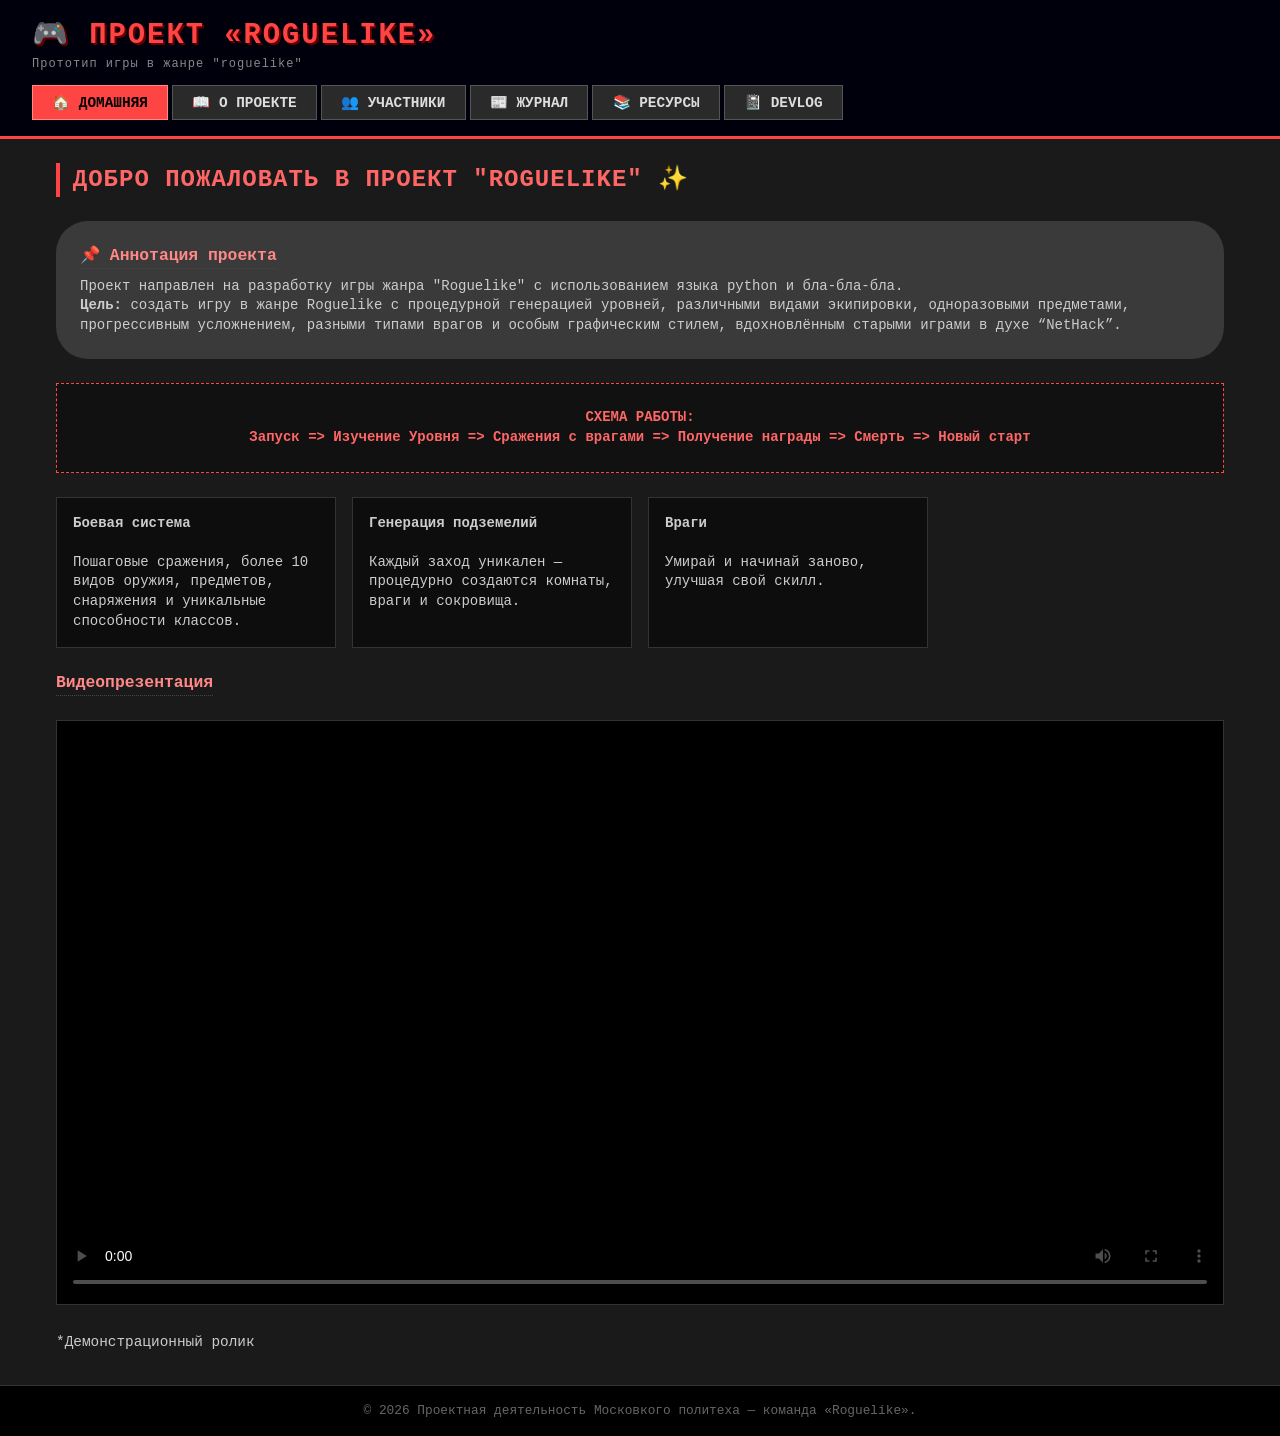
==== site/index.html @ 82ebc9a0 "изменил структуру сайта" ====
<!DOCTYPE html>
<html lang="ru">
<head>
    <meta charset="UTF-8">
    <meta name="viewport" content="width=device-width, initial-scale=1.0, user-scalable=yes">
    <title>Roguelike Project | Hardcore Dungeon</title>
    <link rel="stylesheet" href="css/style.css">
</head>
<body>

<header>
    <div class="logo">
        <h1>🎮 Проект «ROGUELIKE»</h1>
        <p>Прототип игры в жанре "roguelike"</p>
    </div>
    <nav>
        <button class="nav-btn" data-page="home">🏠 Домашняя</button>
        <button class="nav-btn" data-page="about">📖 О проекте</button>
        <button class="nav-btn" data-page="members">👥 Участники</button>
        <button class="nav-btn" data-page="journal">📰 Журнал</button>
        <button class="nav-btn" data-page="resources">📚 Ресурсы</button>
		<button class="nav-btn" data-page="devlog">📓 Devlog</button>
    </nav>
</header>

<div class="container">
    <!-- ДОМАШНЯЯ СТРАНИЦА  -->
    <div id="home" class="page active-page">
        <h2>Добро пожаловать в проект "Roguelike" ✨</h2>
        <div style="background: #3a3a3a; padding: 1.5rem; border-radius: 32px; margin: 1.5rem 0;">
            <h3>📌 Аннотация проекта</h3>
            <p>Проект направлен на разработку игры жанра "Roguelike" с использованием языка python и бла-бла-бла.</p>
            <p><strong>Цель:</strong> создать игру в жанре Roguelike с процедурной генерацией уровней, различными видами экипировки, одноразовыми предметами, прогрессивным усложнением, разными типами врагов и особым графическим стилем, вдохновлённым старыми играми в духе “NetHack”.</p>
        </div>

        <div class="diagram-placeholder" style="background: #111111;">
            <p>СХЕМА РАБОТЫ:</p>
			<p>Запуск => Изучение Уровня => Сражения с врагами => Получение награды => Смерть => Новый старт</p>
        </div>
		
        
        <div class="card-grid">
            <div class="card"><strong>Боевая система</strong><br>Пошаговые сражения, более 10 видов оружия, предметов, снаряжения и уникальные способности классов.</div>
            <div class="card"><strong>Генерация подземелий</strong><br>Каждый заход уникален — процедурно создаются комнаты, враги и сокровища.</div>
            <div class="card"><strong>Враги</strong><br>Умирай и начинай заново, улучшая свой скилл.</div>
        </div>

        <h3>Видеопрезентация</h3>
        <video controls width="100%" poster="https://placehold.co/1280x720/2c5a73/white?text=Roguelike+Видео">
            <source src="images/VIDEO.mp4" type="video/mp4">
            Ваш браузер не поддерживает видео. Вот <a href="#">ссылка на описание</a>.
        </video>
        <p style="font-size: 0.9rem; margin-top: 0.3rem;">*Демонстрационный ролик</p>
    </div>

    <!-- СТРАНИЦА «О ПРОЕКТЕ» -->
    <div id="about" class="page">
        <h2>📖 О проекте «Roguelike»</h2>
        <p style="font-size:1.1rem; margin: 1rem 0;">Проект выполняется в рамках дисциплины «Проектная деятельность» студентами 1 курса.</p>
        
        <div class="card">
			<h3>Проблематика</h3>
			<p>Современные roguelike-игры часто страдают от однообразия: предсказуемые подземелья, слабая система прогрессии и отсутствие реиграбельности. Игроки быстро теряют интерес из-за недостаточной вариативности и отсутствия значимых выборов.</p>
		</div>
        <div class="card">
			<h3>Наше решение</h3>
			<p>Создание динамичного пошагового roguelike с процедурной генерацией уровней, с разнообразием оружием, снарежением и бафами  . Каждое прохождение предлагает новые тактические решения и неожиданные ситуации.</p>
		</div>
        <div class="card">
            <h3>Технологии</h3>
            <p>Frontend: HTML, CSS, JavaScript, Python.</p>
        </div>
        <img src="images/photo_2026-05-11_20-51-16.jpg" alt="Игра" style="width:100%; border-radius: 28px; margin: 1rem 0;">
        <p class="tag">Рис.1 — Генерация подземелия.</p>
    </div>

    <!-- СТРАНИЦА «УЧАСТНИКИ» -->
    <div id="members" class="page">
        <h2>👥 Участники команды и их вклад</h2>
        <div class="card-grid">
            <div class="card member-card">
                <h3>Рыбкин Ярослав</h3>
                <p><strong>Роль:</strong> Тимлид, разработчик</p>
                <p>Вклад: разработка концепции, создание ТЗ для всего проекта.</p>
            </div>
            <div class="card member-card">
                <h3>Борзов Севастьян</h3>
                <p><strong>Роль:</strong> Аналитик, тестировщик, геймдизайнер</p>
                <p>Вклад: Написание отчёта, тестирование прототипа и сайта. Продумывание концепта игры.</p>
            </div>
            <div class="card member-card">
                <h3>Ларин Антон</h3>
                <p><strong>Роль:</strong> Frontend-разработчик</p>
                <p>Вклад: создание сайта с html, css, js.</p>
            </div>
        </div>
    </div>

    <!-- СТРАНИЦА «ЖУРНАЛ» -->
    <div id="journal" class="page">
        <h2>📝 Журнал проекта: этапы работы</h2>
		<div class="news-item">
        <span class="tag">Февраль 2026</span>
        <h3>💡 Идея и зарождение проекта</h3>
        <p>На стартовом собрании команды решили делать игру в жанре roguelike. Изучили классику жанра: NetHack, Binding of Isaac, Dead Cells. Наметили основные механики и распределили роли.</p>
        <p><strong>Результат:</strong> Утверждённая концепция и ТЗ.</p>
    </div>

    <div class="news-item">
        <span class="tag">Март 2026 (неделя 1-2)</span>
        <h3>🎮 Выбор темы и начало разработки</h3>
        <p>Определились с концепцией — создаём браузерную roguelike-игру. Изучили основные механики жанра: процедурную генерацию, пошаговый бой, систему лута. Начали писать первый прототип на Python.</p>
        <p><strong>Результат:</strong> Базовый игровой цикл, персонаж может двигаться по сетке.</p>
    </div>
	
	    <div class="news-item">
        <span class="tag">Март 2026 (неделя 3-4)</span>
        <h3>🗺 Процедурная генерация уровней</h3>
        <p>Создан алгоритм генерации подземелий на основе BSP-деревьев. Комнаты соединяются коридорами. Каждый заход генерирует уникальную карту с разным расположением врагов и сокровищ.</p>
        <p><strong>Результат:</strong> Бесконечная реиграбельность — каждый забег уникален!</p>
        <img src="images/photo_2026-05-11_20-51-21.jpg" alt="Генерация карты" style="width:100%; margin: 1rem 0;">
    </div>

    <div class="news-item">
        <span class="tag">Апрель 2026 (неделя 1-2)</span>
        <h3>⚔️ Система боя и враги</h3>
        <p>Реализовали пошаговую боевую систему. Добавили первого врага — гоблин. Интегрировали атаки, защиту и отображение здоровья. Появилась базовая механика смерти и возрождения.</p>
        <p><strong>Результат:</strong> Рабочий бой, персонаж может умирать и начинать заново.</p>
    </div>


    <div class="news-item">
        <span class="tag">Апрель 2026 (неделя 2-3)</span>
        <h3>🛠 Система инвентаря и лута</h3>
        <p>Добавили предметы: зелья здоровья, временные бафы, оружие (меч, лук, посох). Реализовали случайное выпадение лута с врагов и из сундуков. Игрок может экипировать найденное оружие и броню.</p>
        <p><strong>Результат:</strong> Инвентарь на 8 слотов, смена оружия влияет на урон.</p>
    </div>

    <div class="news-item">
        <span class="tag">Апрель 2026 (неделя 3-4)</span>
        <h3>🌐 Начало разработки сайта-презентации</h3>
        <p>Запущена работа над сайтом проекта. Создана структура: домашняя страница, описание проекта, журнал, карточки участников. Выбран стиль — "грубый ретро-хоррор" с красными акцентами.</p>
        <p><strong>Результат:</strong> Первая версия сайта с переключаемыми вкладками (HTML/CSS/JS).</p>
    </div>

    <div class="news-item">
        <span class="tag">Май 2026</span>
        <h3>⚡ Финальная сборка и полировка</h3>
        <p>Объединили игровой движок и сайт в единый проект. Поправили вёрстку под мобильные устройства, добавили видео-демонстрацию, исправили баги в генерации уровней. Провели внутреннее тестирование.</p>
        <p><strong>Что сделано:</strong> Игра, сайт-презентация проекта, техническая документация.</p>
    </div>
</div>
    </div>

    <!-- СТРАНИЦА «РЕСУРСЫ» -->
    <div id="resources" class="page">
        <h2>🛠 Полезные ресурсы для разработки</h2>
    <div class="card" >
        <h3>🎮 Игровой движое и библиотеки</h3>
        <a href="#" class="resource-link">Python —  код игры</a>
        <a href="#" class="resource-link">TCOD — быстрый 2D рендер</a>
        <a href="#" class="resource-link">HTML,CSS,JS — стандарт для написания сайта</a>
	</div>
	</div>
		
	<!-- СТРАНИЦА «DEVELOPER DIARY» (ROGUELIKE С НУЛЯ) -->
	<div id="devlog" class="page">
		<h2>📓 ROGUELIKE С НУЛЯ — DEVLOG</h2>
		<p style="font-size:1.1rem; margin: 1rem 0;">Добро пожаловать в <strong>devlog</strong> нашего проекта! В данном документе мы опишем процесс создания нашей игры в жанре rogue-like: механики, как они создавались и для чего они нужны в конечном продукте. Игра создана при большой помощи материала <a href="https://rogueliketutorials.com/tutorials/tcod/v2/" style="color:#ff8888;">Roguelike Tutorial Revised</a>.</p>
		
		<!-- Подготовка -->
		<div class="card">
			<h3>🛠 ПОДГОТОВКА</h3>
			<p>Для начала пройдёмся по организационным моментам:</p>
			
			<h4 style="color:#ffaaaa; margin-top: 1rem;">📌 Предварительные знания</h4>
			<p>Данный девлог предполагает, что вы хотя бы немного знакомы с программированием в целом и с языком Python. Если вы никогда не использовали Python раньше, этот материал может вызвать затруднения. В интернете доступно множество бесплатных ресурсов по изучению программирования и Python (их слишком много, чтобы перечислять здесь), и я бы посоветовал как минимум разобраться с понятиями объектов и функций в Python, прежде чем приступать к этому обзору.</p>
			<p>… Конечно, находятся те, кто игнорирует этот совет и тем не менее успешно осваивает материал, так что смело пропускайте последний абзац, если чувствуете в себе решимость!</p>
			
			<h4 style="color:#ffaaaa; margin-top: 1rem;">💻 Установка</h4>
			<p>Для работы с движком нам понадобился Python версии 3.7 или выше. Рекомендуется использовать самую свежую версию. <strong>Примечание:</strong> Python 2 не поддерживается.</p>
			<p>🔗 <a href="https://www.python.org/downloads/" style="color:#ff8888;">Скачать Python можно здесь.</a></p>
			<p>Также потребуется последняя версия библиотеки TCOD.</p>
			<p>🔗 <a href="https://python-tcod.readthedocs.io/en/latest/installation.html" style="color:#ff8888;">Инструкции по установке TCOD находятся здесь.</a></p>
			<p>Хотя установить TCOD и сделать игру можно и без этого (как и поступили мы), я настоятельно рекомендую использовать виртуальное окружение. <a href="https://docs.python.org/3/library/venv.html" style="color:#ff8888;">Документация по его настройке доступна здесь.</a></p>
			<p>Кроме того, если вы решите работать с виртуальным окружением, стоит потратить немного времени и создать файл <code>requirements.txt</code>. Это позволит вам отслеживать зависимости проекта, если вы добавите новые в будущем, и упростит их установку (например, при клонировании из удалённого git-репозитория).</p>
			<p>Файл <code>requirements.txt</code> можно разместить в той же папке, где вы собираетесь вести проект. Создайте файл <code>requirements.txt</code> и поместите в него следующие строки:</p>
			<pre style="background:#000000; padding:0.8rem; border:1px solid #333; overflow-x:auto; color:#88ff88;">tcod>=11.13
	numpy>=1.18</pre>
			<p>После этого, активировав виртуальное окружение, выполните команду:</p>
			<pre style="background:#000000; padding:0.8rem; border:1px solid #333; overflow-x:auto;">pip install -r requirements.txt</pre>
			<p>Так вы установите библиотеку TCOD вместе с её зависимостью numpy.</p>
			<p>В зависимости от вашего компьютера может также потребоваться установка SDL2. Инструкции по её установке для разных операционных систем уточняйте отдельно. Например, в Ubuntu это можно сделать командой:</p>
			<pre style="background:#000000; padding:0.8rem; border:1px solid #333; overflow-x:auto;">sudo apt-get install libsdl2-dev</pre>
			
			<h4 style="color:#ffaaaa; margin-top: 1rem;">🖼 Загрузка image-файла</h4>
			<p>Для этой игры нам понадобился файл с текстурами, именуемый здесь image-файлом. Файл можно <a href="https://raw.githubusercontent.com/TStand90/tcod_tutorial_v2/1667c8995fb0d0fd6df98bd84c0be46cb8b78dac/dejavu10x10_gs_tc.png" style="color:#ff8888;">скачать здесь.</a></p>
		</div>
		
		<!-- Введение -->
		<div class="card">
			<h3>📖 ВВЕДЕНИЕ</h3>
			<p>Для начала было необходимо создать игровое поле, в котором будет проходить весь геймплей. Мы воспользовались замечательным источником Roguelike Tutorial Revised для этого (<a href="https://rogueliketutorials.com/tutorials/tcod/v2/part-1/" style="color:#ff8888;">глава 1 здесь</a>). С его помощью были настроены данные по умолчанию, создан рендеринг игрового поля и добавлен на него персонаж.</p>
			<p>С движением игрока стало немного сложнее. Чтобы исправить ошибку с копированием вместо перемещения, мы не забыли поставить очистку консоли после каждой прорисовки.</p>
			<img src="https://lh3.googleusercontent.com/d/1vvMuXnjXgxiHQH7EIqrGO7Eq-CVsSD14" alt="Демонстрация движения" style="width:100%; margin:1rem 0; border:1px solid #333;">
			<p>Доработав систему перемещения, мы всерьёз занялись системой прорисовки: разделили все виды клеток на 'ch' (character), 'fg' (foreground, передний фон) и 'bg' (background, задний фон). Некоторые из них будут доступны для ходьбы, некоторые будут блокировать линию обозрения, некоторые же будут прорисовываться слегка тёмными, пока их не видно персонажу игрока.</p>
		</div>
		
		<!-- Процедурная генерация -->
		<div class="card">
			<h3>🗺 ПРОЦЕДУРНАЯ ГЕНЕРАЦИЯ (03.05.2026)</h3>
			<p>Теперь, когда в наличии у нас были все необходимые ассеты, было решено не тестировать игру на одной заранее заготовленной комнате, а сразу создать процедурную генерацию подземелья.</p>
			<p>За создание комнат отвечает функция <code>RectangularRoom</code>:</p>
			<pre style="background:#000000; padding:0.8rem; border:1px solid #333; overflow-x:auto; color:#88ff88;">class RectangularRoom:
		def __init__(self, x: int, y: int, width: int, height: int):
			self.x1 = x
			self.y1 = y
			self.x2 = x + width
			self.y2 = y + height

		@property
		def inner(self) -> Tuple[slice, slice]:
			"""Return the inner area of this room as a 2D array index."""
			return slice(self.x1 + 1, self.x2), slice(self.y1 + 1, self.y2)</pre>
			<p>За создание проходов же - метод <code>tunnel_between</code>:</p>
			<pre style="background:#000000; padding:0.8rem; border:1px solid #333; overflow-x:auto; color:#88ff88;">def tunnel_between(
		start: Tuple[int, int], end: Tuple[int, int]
	) -> Iterator[Tuple[int, int]]:
		"""Return an L-shaped tunnel between these two points."""
		x1, y1 = start
		x2, y2 = end
		if random.random() < 0.5:  # 50% chance.
			# Move horizontally, then vertically.
			corner_x, corner_y = x2, y1
		else:
			# Move vertically, then horizontally.
			corner_x, corner_y = x1, y2

		# Generate the coordinates for this tunnel.
		for x, y in tcod.los.bresenham((x1, y1), (corner_x, corner_y)).tolist():
			yield x, y
		for x, y in tcod.los.bresenham((corner_x, corner_y), (x2, y2)).tolist():
			yield x, y</pre>
			<p>В итоге наш метод генерирует примерно такое подземелье:</p>
			<img src="https://lh3.googleusercontent.com/d/1GRTMP3cfWpeGtVdlLVQp2-PskuXa6dlS" alt="Сгенерированное подземелье" style="width:100%; margin:1rem 0; border:1px solid #333;">
			<p>Затем был сделан рабочий POV. В хорошем рогалике мы не должны видеть всё подземелье сразу - только те части, что мы уже успели исследовать. Как следствие, мы должны были изменить движок рендера так, чтобы он делил все "клетки" на три типа: скрытые, в поле зрения и уже увиденные. Первые не видны совсем, вторые подсвечиваются жёлтым, а третьи видны нормально:</p>
			<img src="https://lh3.googleusercontent.com/d/10ohgEJkISSJLFQJP2o_78B3ryLajDXz9" alt="POV" style="width:100%; margin:1rem 0; border:1px solid #333;">
		</div>
		
		<!-- Враги и их ИИ -->
		<div class="card">
			<h3>👹 ВРАГИ И ИХ ИИ (05.05.2026)</h3>
			<p>Теперь, когда работающее (и каждый раз новое) подземелье у нас имеется, мы принялись за создание того, что делает roguelike игры таковыми — противников.</p>
			<p>Всего в игре у нас их три типа — <strong>Орк</strong> (слабый враг), <strong>Тролль</strong> (средний) и <strong>Демон</strong> (редкий, но сильный). В каждую комнату нужно добавить от 0 до 2 таких врагов, и её наполнение определяется генератором случайных чисел.</p>
			<p>Теперь, когда враги генерируются, нужно было заставить их двигаться, преследовать игрока и атаковать. Поскольку наша игра пошаговая, это означает, что у каждого врага, как и у игрока, будет свой ход, и мы будем чередовать их по принципу игрок→все враги→игрок и т.д., и то только, пока враги есть на экране.</p>
			<p>Перемещение было сделать несложно. Как только враг оказывается в поле зрения игрока, он начинает преследовать нашего персонажа, двигаясь в его сторону. Атаку было решено сделать ещё проще — "двигаясь" в клетку с врагом, теперь каждая из сторон может наносить урон. Размер урона у врагов зависит от типа, у игрока — от экипировки (которую мы добавим позже).</p>
			<p>Пока что было решено добавить одноразовые предметы в генератор подземелья (в маленьком размере) и в механизм создания лута (с некоторой вероятностью каждый враг "роняет" предмет). Нажав на кнопку <strong>G</strong> вплотную с лежащим предметом, можно подобрать его в инвентарь; нажав на кнопку <strong>I</strong>, можно инвентарь открыть и предмет использовать.</p>
			<p>Первым предметом (и самым простым) стало <strong>лечащее зелье</strong>, что позволяет восполнить часть здоровья. Затем были созданы три свитка: <strong>Молния</strong> (очень мощно бьёт по одному ближайшему врагу, даже сквозь стены), <strong>Конфуз</strong> (заставляет выбранного игроком врага ходить в случайных направлениях на несколько ходов) и <strong>Огненный шар</strong> (атакует выделяемую игроком область). Если один из этих свитков (кроме Молнии) не задевает ни одного врага, он не тратится.</p>
			<p>Также мы настроили частоту появления, чтобы свитки появлялись реже.</p>
		</div>
		
		<!-- Сохранение и загрузка -->
		<div class="card">
			<h3>💾 СОХРАНЕНИЕ И ЗАГРУЗКА (09.05.2026)</h3>
			<p>Сохранение и загрузка почти на 100% обязательны для каждого рогалика, но могут стать той ещё занозой, если взяться за них слишком поздно.</p>
			<p>Был создан новый класс, <code>EventHandler</code>, который отвечает за различные ошибки и игровые состояния. Теперь мы можем создавать сохранения автоматически при выходе из игры, создать состояние конца игры (и не делать автосохранение в этом случае).</p>
			<p>Для того, чтобы эта работа стала полезной, мы создали главное меню, в котором можно загрузить сохранение или же начать новую игру.</p>
			<p>Теперь пришло время создать сам файл сохранения. Мы используем формат <strong>.sav</strong>, чтобы хранить файл <code>savegame.sav</code>. В нём хранятся координаты игрока, всех монстров подземелья, комнат подземелья и, когда эта функция будет добавлена, номер этажа.</p>
		</div>
		
		<!-- Новые этажи и экипировка -->
		<div class="card">
			<h3>📈 НОВЫЕ ЭТАЖИ, УСЛОЖНЕНИЕ ИГРЫ И ЭКИПИРОВКА (11.05.2026)</h3>
			<p>Классический roguelike продолжается до бесконечности, постепенно становясь сложнее до тех пор, пока продолжать будет уже невозможно (или, в некоторых случаях, до заранее определенного потолка сложности). Как следствие, было необходимо добавить новые подземелья (здесь именуемые "этажами" одного и того же подземелья), систему постепенного усложнения и улучшенной экипировки.</p>
			<p>Для начала автогенератор подземелья был изменён. Теперь вместо фиксированного количества комнат (и монстров на комнату) эти значения можно менять в процессе игры. Также на каждом этаже подземелья в одной из комнат (кроме начальной) будет появляться особая клетка спуска, что позволяет пройти на "этаж" ниже (перейти на следующий уровень). Далее были добавлены "веса" (weights), которые отвечают за изменение параметров генерации подземелья (например, увеличивать количество врагов и уменьшать предметы).</p>
			<p>Поскольку генерация конкретного подземелья уже была запрограммирована нами, теперь всё, что нам оставалось сделать — написать код, что создаст новое подземелье каждый раз, когда мы используем "спуск", изменяя "веса" подходящим образом.</p>
			<p>И, наконец, требовалось создать экипировку для прогрессии силы игрока. Для этого были созданы два класса вещей — <strong>Оружие</strong> (усиливает урон) и <strong>Броня</strong> (снижает вражеский урон). Пока что процедурное усиление вещей на последующих этажах не добавлено — каждый предмет усиливает игрока на конкретное, заранее заданное значение. При нахождении экипировки в подземелье её можно подобрать клавишей <strong>G</strong>, после чего в меню экипировки <strong>E</strong> можно менять, какой из предметов используется. Разумеется, надет на героя может быть только один комплект доспехов и только одно оружие, но в инвентаре храниться их может сколько угодно.</p>
		</div>
		
		<!-- Итоги разработки -->
		<div class="card">
			<h3>🏆 ИТОГИ РАЗРАБОТКИ</h3>
			<p>В результате разработки нашей игры были реализованы все заявленные нами механики. Игрок может исследовать процедурно генерируемые подземелья, что становятся сложнее по мере их прохождения. В этом ему помогут два вида предметов — одноразовые и экипируемые, и они появляются в случайных комнатах подземелья или падают с врагов. Сами враги имеют три типа, разной категории сложности и редкости. Игру можно сохранять и загружать.</p>
			<img src="https://lh3.googleusercontent.com/d/13CdD627dcJdCSdv521nwW58jm3xaND8x" alt="Скриншот игры 1" style="width:100%; margin:0.5rem 0; border:1px solid #333;">
			<img src="https://lh3.googleusercontent.com/d/1UNrJeu6M1Y__YJ5st1y7T1t1M12TA-5D" alt="Скриншот игры 2" style="width:100%; margin:0.5rem 0; border:1px solid #333;">
			<img src="https://lh3.googleusercontent.com/d/1yhoysjwpZyQcR0R_dhckVgixktA9nrPn" alt="Скриншот игры 3" style="width:100%; margin:0.5rem 0; border:1px solid #333;">
			
			<h4 style="color:#ffaaaa; margin-top: 1rem;">🚀 ПЕРСПЕКТИВЫ РАЗВИТИЯ</h4>
			<p>В будущем, при необходимости, проект можно расширить. Неиспользуемые предметы экипировки в инвентаре можно превратить из бесполезного мусора в ценный материал для продажи — для чего нужно будет создать особые комнаты магазинов (и систему денег). Экипировку можно будет улучшать в особых комнатах кузни за деньги, накопленные от продаж вещей. Также можно расширить ассортимент одноразовых предметов и экипировки, сделать прогрессирующее улучшение предметов, падающих с врагов более высокой сложности (к примеру, с Демонов), чтобы награждать игроков за поиск опасностей вместо бегства. Быть может, будет полезным создать макропрогрессию в виде улучшений базовых характеристик персонажа за достижение глубоких этажей (например, за каждые 5 этажей в глубину).</p>
		</div>
	</div>
</div>

<footer>
    <p>© 2026 Проектная деятельность Московкого политеха — команда «Roguelike».</p>
</footer>

<script src="js/main.js"></script>
</body>
</html>
---- site/css/style.css ----
/* site/css/style.css */
* {
	margin: 0;
	padding: 0;
	box-sizing: border-box;
}

body {
	font-family: 'Courier New', 'Lucida Console', 'Monaco', monospace;
	background: #1a1a1a;
	color: #cccccc;
	line-height: 1.4;
	scroll-behavior: smooth;
	font-size: 14px;
}

header {
	background: #00000D;
	color: #ff4444;
	padding: 1rem 2rem;
	position: sticky;
	top: 0;
	z-index: 100;
	border-bottom: 3px solid #ff4444;
	border-radius: 0px;
	box-shadow: none;
}

.logo h1 {
	font-size: 1.8rem;
	letter-spacing: 2px;
	font-family: 'Courier New', monospace;
	text-transform: uppercase;
	text-shadow: 2px 2px 0px #660000;
}

.logo p {
	font-size: 0.75rem;
	color: #888888;
	letter-spacing: 1px;
}

nav {
	margin-top: 0.75rem;
	display: flex;
	flex-wrap: wrap;
	gap: 0.25rem;
}

.nav-btn {
	background: #2a2a2a;
	border: 1px solid #555555;
	padding: 0.5rem 1.2rem;
	border-radius: 0px;  /* ГРУБЫЕ КВАДРАТНЫЕ КНОПКИ */
	color: #dddddd;
	font-weight: bold;
	cursor: pointer;
	transition: 0.1s linear;
	font-size: 0.9rem;
	font-family: 'Courier New', monospace;
	text-transform: uppercase;
}

.nav-btn:hover, .nav-btn.active {
	background: #ff4444;
	color: #000000;
	transform: none;
	border-color: #ff8888;
}

.container {
	max-width: 1200px;
	margin: 1.5rem auto;
	padding: 0 1rem;
}

/* СТРАНИЦЫ */
.page {
	display: none;
	animation: none;
}

.active-page {
	display: block;
}

.card-grid {
	display: grid;
	grid-template-columns: repeat(auto-fill, minmax(280px, 1fr));
	gap: 1rem;
	margin: 1.5rem 0;
}

.card {
	background: #0d0d0d;
	border: 1px solid #333333;
	border-radius: 0px;
	box-shadow: none;
	transition: none;
	padding: 1rem;
	display: flex;
	flex-direction: column;
}

.card:hover {
	background: #111111;
	border-color: #ff4444;
}

.member-card {
	text-align: center;
	border-top: none;
	border-left: 3px solid #ff4444;
}

.member-img {
	width: 96px;
	height: 96px;
	background: #000000;
	border: 1px solid #555555;
	border-radius: 0px;
	margin: 0 auto 0.8rem;
	display: flex;
	align-items: center;
	justify-content: center;
	font-size: 3rem;
	color: #ff4444;
}

.resource-link {
	display: inline-block;
	background: #111111;
	padding: 0.4rem 0.8rem;
	margin: 0.3rem 0.3rem 0 0;
	border-radius: 0px;
	text-decoration: none;
	color: #ff8888;
	font-weight: normal;
	transition: 0.05s linear;
	border: 1px solid #333333;
	font-family: 'Courier New', monospace;
	font-size: 0.85rem;
}


video, .diagram-placeholder, .news-img {
	max-width: 100%;
	border-radius: 0px;
	margin: 1rem 0;
	background: #000000;
	border: 1px solid #333333;
}

.diagram-placeholder {
	background: #0a0a0a;
	color: #ff6666;
	padding: 1.5rem;
	text-align: center;
	font-weight: bold;
	font-family: monospace;
	border: 1px dashed #ff4444;
}

.news-item {
	background: #0d0d0d;
	border: 1px solid #2a2a2a;
	border-radius: 0px;
	padding: 1rem;
	margin-bottom: 1rem;
	box-shadow: none;
}

.tag {
	background: #2a0000;
	color: #ff6666;
	border-radius: 0px;
	padding: 0.2rem 0.6rem;
	font-size: 0.7rem;
	display: inline-block;
	font-family: monospace;
	border: 1px solid #660000;
}

footer {
	background: #000000;
	color: #666666;
	text-align: center;
	padding: 1rem;
	margin-top: 2rem;
	border-top: 1px solid #333333;
	font-size: 0.8rem;
}

h2 {
	color: #ff6666;
	font-family: 'Courier New', monospace;
	text-transform: uppercase;
	letter-spacing: 1px;
	border-left: 4px solid #ff4444;
	padding-left: 0.8rem;
	margin-bottom: 1rem;
	font-size: 1.5rem;
}

h3 {
	color: #ff8888;
	font-family: 'Courier New', monospace;
	margin-bottom: 0.5rem;
	border-bottom: 1px dotted #444444;
	display: inline-block;
}

/* ГРУБЫЙ СКРОЛЛ (если нужен) */
::-webkit-scrollbar {
	width: 8px;
	background: #111111;
}
::-webkit-scrollbar-thumb {
	background: #444444;
	border-radius: 0px;
}
::-webkit-scrollbar-thumb:hover {
	background: #ff4444;
}

@media (max-width: 700px) {
	.logo h1 { font-size: 1.2rem; }
	.nav-btn { padding: 0.3rem 0.6rem; font-size: 0.7rem; }
	body { font-size: 12px; }
}
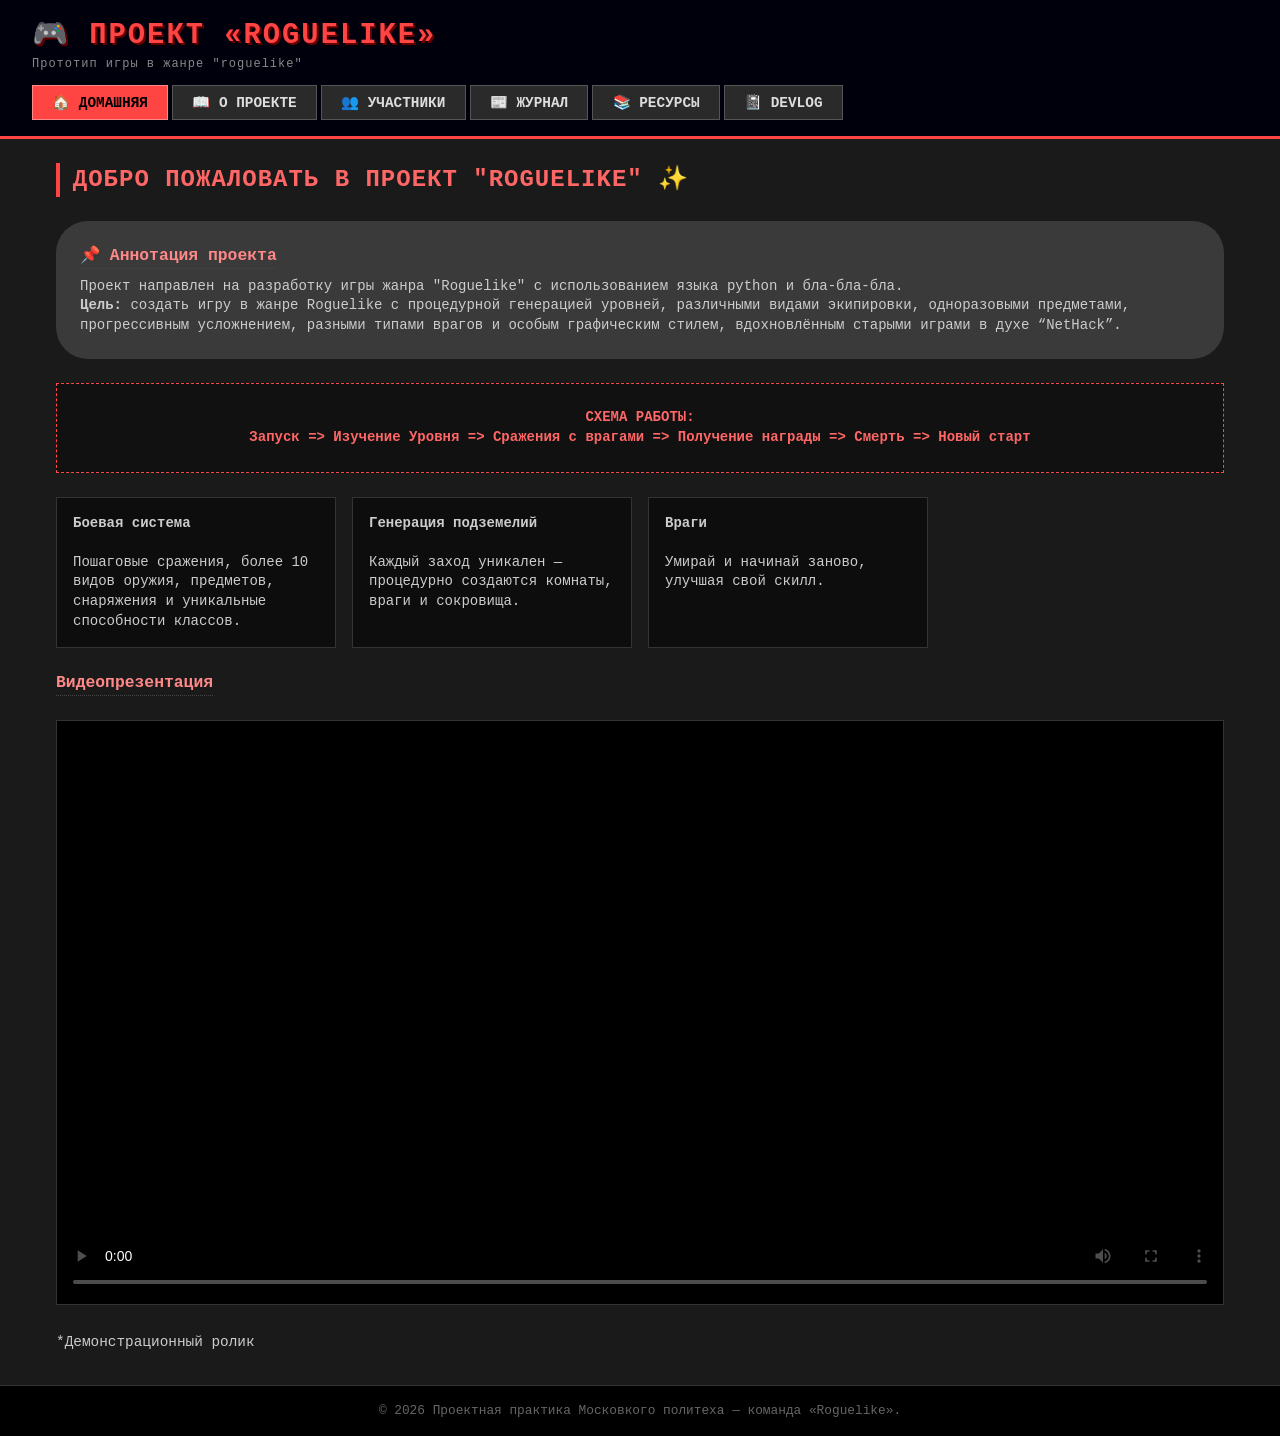
==== commit a70c7bf3: "поменял ПД на ПП" ====
--- a/site/index.html
+++ b/site/index.html
@@ -56,7 +56,7 @@
     <!-- СТРАНИЦА «О ПРОЕКТЕ» -->
     <div id="about" class="page">
         <h2>📖 О проекте «Roguelike»</h2>
-        <p style="font-size:1.1rem; margin: 1rem 0;">Проект выполняется в рамках дисциплины «Проектная деятельность» студентами 1 курса.</p>
+        <p style="font-size:1.1rem; margin: 1rem 0;">Проект выполняется в рамках дисциплины «Проектная практика» студентами 1 курса.</p>
         
         <div class="card">
 			<h3>Проблематика</h3>
@@ -208,7 +208,7 @@
 		
 		<!-- Процедурная генерация -->
 		<div class="card">
-			<h3>🗺 ПРОЦЕДУРНАЯ ГЕНЕРАЦИЯ (03.05.2026)</h3>
+			<h3>🗺 ПРОЦЕДУРНАЯ ГЕНЕРАЦИЯ (24.03.2026)</h3>
 			<p>Теперь, когда в наличии у нас были все необходимые ассеты, было решено не тестировать игру на одной заранее заготовленной комнате, а сразу создать процедурную генерацию подземелья.</p>
 			<p>За создание комнат отвечает функция <code>RectangularRoom</code>:</p>
 			<pre style="background:#000000; padding:0.8rem; border:1px solid #333; overflow-x:auto; color:#88ff88;">class RectangularRoom:
@@ -249,7 +249,7 @@
 		
 		<!-- Враги и их ИИ -->
 		<div class="card">
-			<h3>👹 ВРАГИ И ИХ ИИ (05.05.2026)</h3>
+			<h3>👹 ВРАГИ И ИХ ИИ (05.04.2026)</h3>
 			<p>Теперь, когда работающее (и каждый раз новое) подземелье у нас имеется, мы принялись за создание того, что делает roguelike игры таковыми — противников.</p>
 			<p>Всего в игре у нас их три типа — <strong>Орк</strong> (слабый враг), <strong>Тролль</strong> (средний) и <strong>Демон</strong> (редкий, но сильный). В каждую комнату нужно добавить от 0 до 2 таких врагов, и её наполнение определяется генератором случайных чисел.</p>
 			<p>Теперь, когда враги генерируются, нужно было заставить их двигаться, преследовать игрока и атаковать. Поскольку наша игра пошаговая, это означает, что у каждого врага, как и у игрока, будет свой ход, и мы будем чередовать их по принципу игрок→все враги→игрок и т.д., и то только, пока враги есть на экране.</p>
@@ -261,7 +261,7 @@
 		
 		<!-- Сохранение и загрузка -->
 		<div class="card">
-			<h3>💾 СОХРАНЕНИЕ И ЗАГРУЗКА (09.05.2026)</h3>
+			<h3>💾 СОХРАНЕНИЕ И ЗАГРУЗКА (09.04.2026)</h3>
 			<p>Сохранение и загрузка почти на 100% обязательны для каждого рогалика, но могут стать той ещё занозой, если взяться за них слишком поздно.</p>
 			<p>Был создан новый класс, <code>EventHandler</code>, который отвечает за различные ошибки и игровые состояния. Теперь мы можем создавать сохранения автоматически при выходе из игры, создать состояние конца игры (и не делать автосохранение в этом случае).</p>
 			<p>Для того, чтобы эта работа стала полезной, мы создали главное меню, в котором можно загрузить сохранение или же начать новую игру.</p>
@@ -270,7 +270,7 @@
 		
 		<!-- Новые этажи и экипировка -->
 		<div class="card">
-			<h3>📈 НОВЫЕ ЭТАЖИ, УСЛОЖНЕНИЕ ИГРЫ И ЭКИПИРОВКА (11.05.2026)</h3>
+			<h3>📈 НОВЫЕ ЭТАЖИ, УСЛОЖНЕНИЕ ИГРЫ И ЭКИПИРОВКА (15.04.2026)</h3>
 			<p>Классический roguelike продолжается до бесконечности, постепенно становясь сложнее до тех пор, пока продолжать будет уже невозможно (или, в некоторых случаях, до заранее определенного потолка сложности). Как следствие, было необходимо добавить новые подземелья (здесь именуемые "этажами" одного и того же подземелья), систему постепенного усложнения и улучшенной экипировки.</p>
 			<p>Для начала автогенератор подземелья был изменён. Теперь вместо фиксированного количества комнат (и монстров на комнату) эти значения можно менять в процессе игры. Также на каждом этаже подземелья в одной из комнат (кроме начальной) будет появляться особая клетка спуска, что позволяет пройти на "этаж" ниже (перейти на следующий уровень). Далее были добавлены "веса" (weights), которые отвечают за изменение параметров генерации подземелья (например, увеличивать количество врагов и уменьшать предметы).</p>
 			<p>Поскольку генерация конкретного подземелья уже была запрограммирована нами, теперь всё, что нам оставалось сделать — написать код, что создаст новое подземелье каждый раз, когда мы используем "спуск", изменяя "веса" подходящим образом.</p>
@@ -292,7 +292,7 @@
 </div>
 
 <footer>
-    <p>© 2026 Проектная деятельность Московкого политеха — команда «Roguelike».</p>
+    <p>© 2026 Проектная практика Московкого политеха — команда «Roguelike».</p>
 </footer>
 
 <script src="js/main.js"></script>
